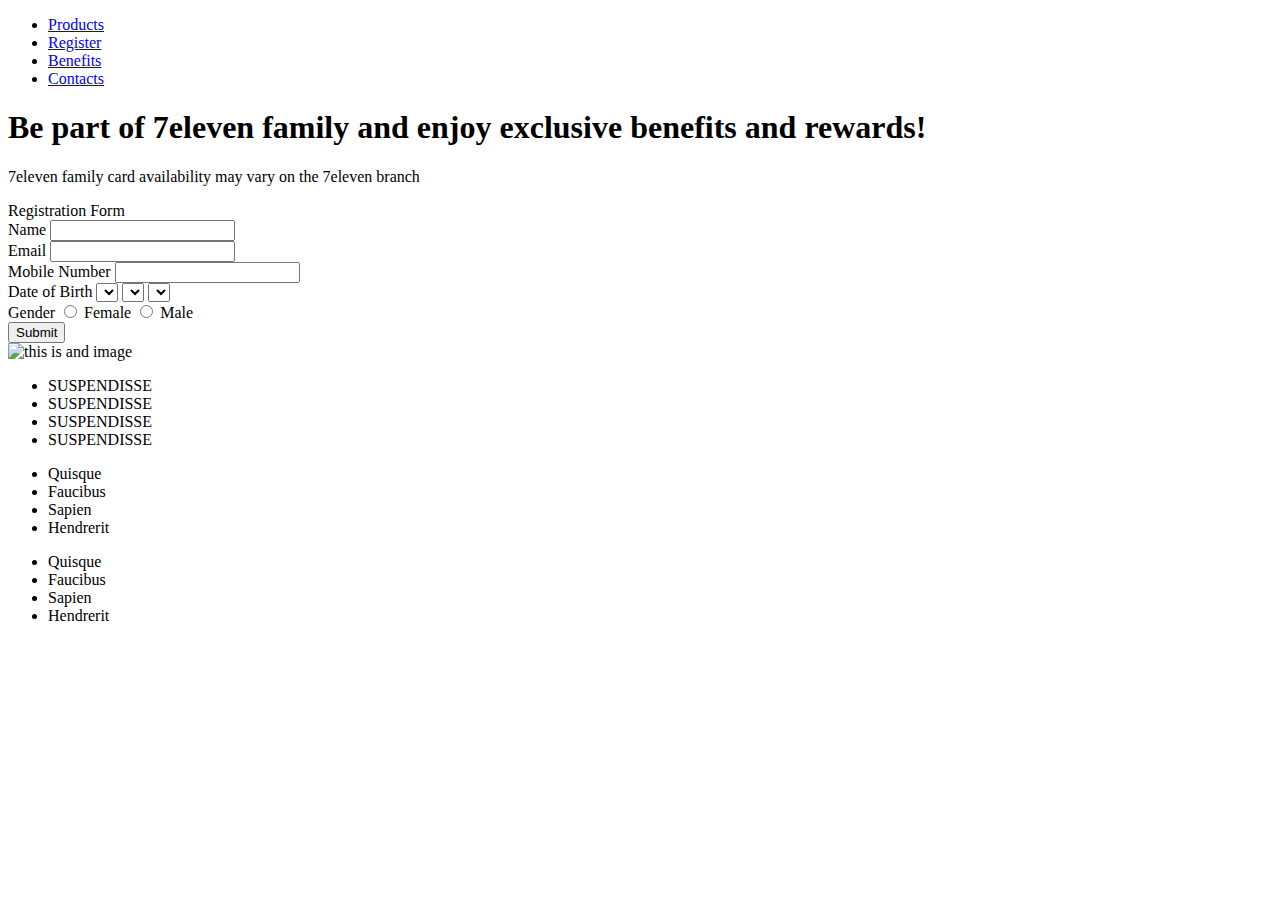
==== src/main/webapp/WEB-INF/views/main/index.html @ 38c3c6b1 "second commit" ====
<!DOCTYPE html>
<html lang="en">
<head>
    <meta charset="UTF-8">
    <title>Welcome to 7 eleven</title>
    <link href="stylesheets/style.css" media="screen, projection" rel="stylesheet" type="text/css" />
</head>
<body>
    <header id="header-image">
        <!--header-->

    </header>

    <nav>
        <ul>
            <li><a href="#">Products</a></li>
            <li><a href="#">Register</a></li>
            <li><a href="#">Benefits</a></li>
            <li><a href="#">Contacts</a></li>
        </ul>
    </nav>

    <section>
        <article>
            <h1>Be part of 7eleven family and enjoy exclusive benefits and rewards!</h1>
            <p>7eleven family card availability may vary on the 7eleven branch</p>
        </article>
        <div class="container">
            <label class="labels">Registration Form</label>
            <form>
                <div>
                    <label>Name</label>
                    <input class="form-input" type="text">
                </div>
                <div>
                    <label>Email</label>
                    <input class="form-input" type="text">
                </div>
                <div>
                    <label>Mobile Number</label>
                    <input class="form-input" type="text">
                </div>

                <div>
                    <label>Date of Birth</label>
                    <select class="form-date"></select>
                    <select class="form-date"></select>
                    <select class="form-date"></select>
                </div>

                <div>
                    <label>Gender</label>
                    <input type="radio" id="female">
                    <label for="female">Female</label>
                    <input type="radio" id="male">
                    <label for="male">Male</label>
                </div>


                <div>
                    <input type="button" class="form-button" value="Submit">
                </div>
                    <img src="img/cards.png" alt="this is and image">

            </form>
        </div>
    </section>

    <footer>
        <div>
            <article>
                <ul>
                    <li><label >SUSPENDISSE</label></li>
                    <li><label >SUSPENDISSE</label></li>
                    <li><label >SUSPENDISSE</label></li>
                    <li><label >SUSPENDISSE</label></li>
                </ul>
            </article>
            <article>
                <ul>
                    <li>Quisque</li>
                    <li>Faucibus</li>
                    <li>Sapien</li>
                    <li>Hendrerit</li>
                </ul>
            </article>
            <article>
                <ul>
                    <li>Quisque</li>
                    <li>Faucibus</li>
                    <li>Sapien</li>
                    <li>Hendrerit</li>
                </ul>
            </article>

        </div>
    </footer>
</body>
</html>
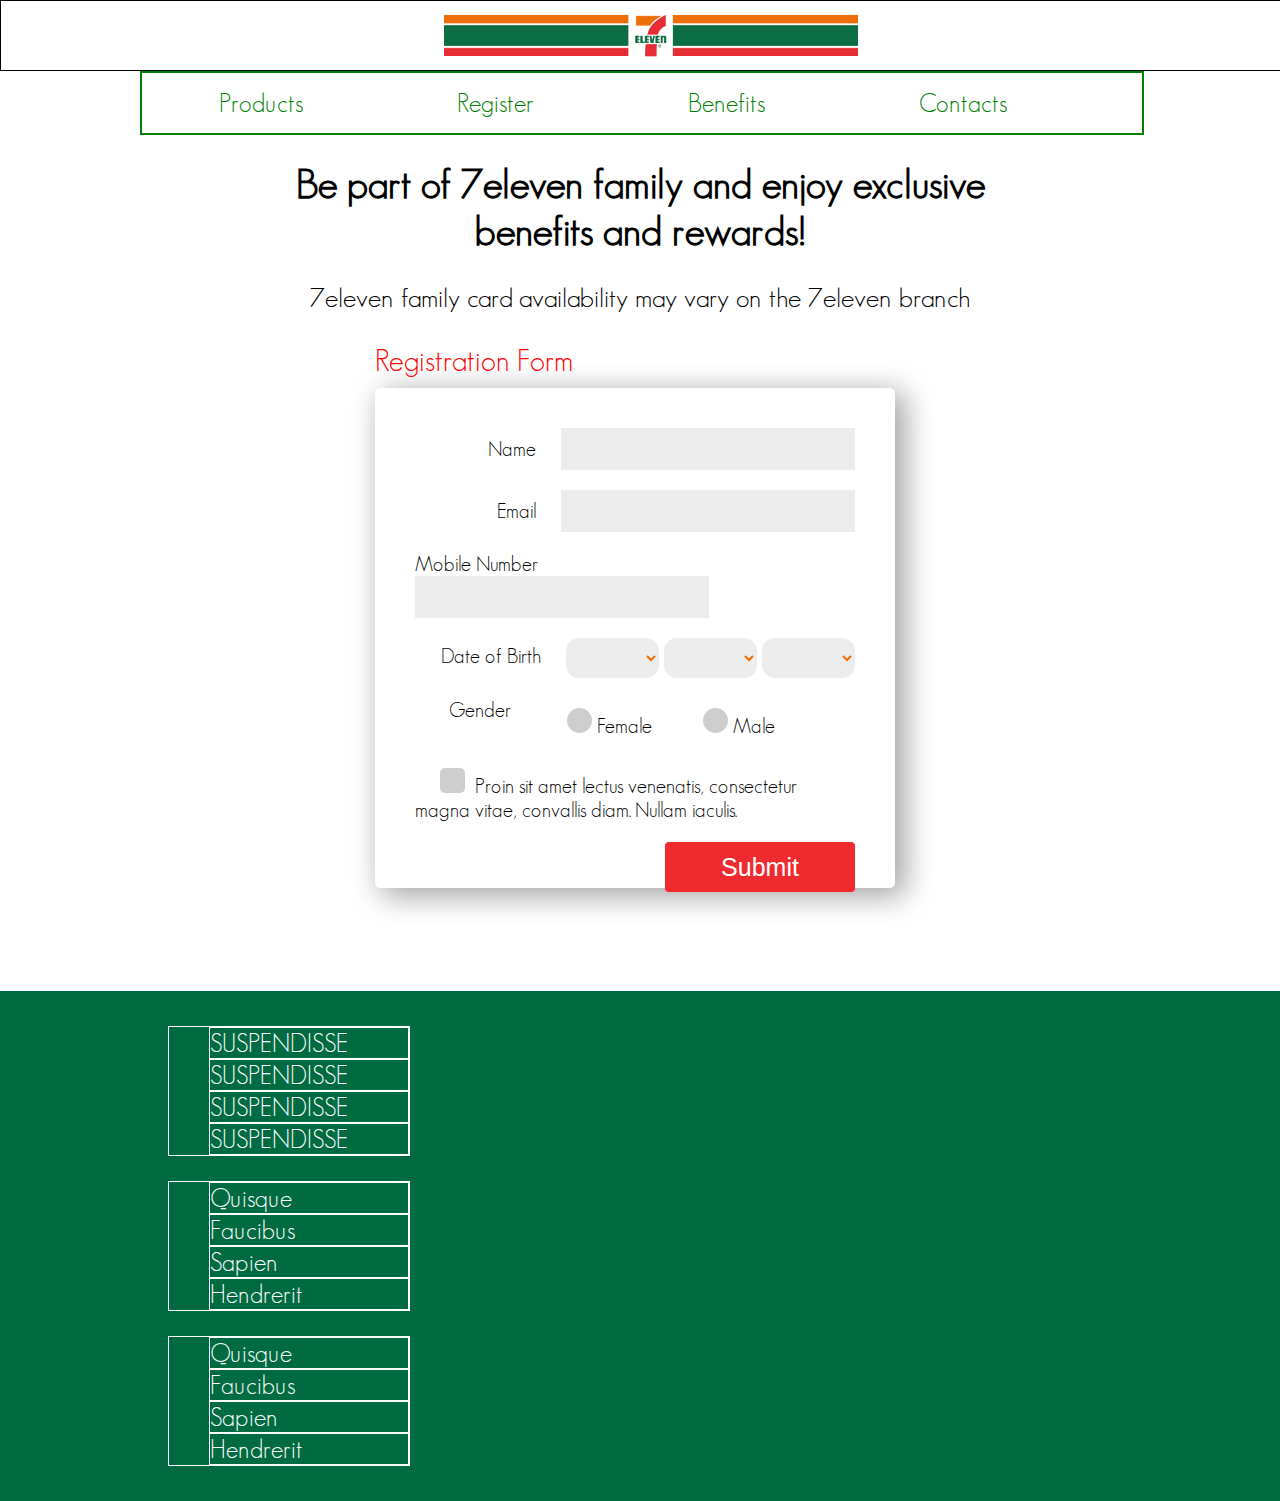
==== commit 761ff33c: "fourth commit" ====
--- a/src/main/webapp/WEB-INF/views/main/index.html
+++ b/src/main/webapp/WEB-INF/views/main/index.html
@@ -1,9 +1,11 @@
 <!DOCTYPE html>
-<html lang="en">
+<html lang="en"  xmlns:th="http://thymeleaf.org">
 <head>
     <meta charset="UTF-8">
     <title>Welcome to 7 eleven</title>
-    <link href="stylesheets/style.css" media="screen, projection" rel="stylesheet" type="text/css" />
+    <link rel="shortcut icon" href="../../../resources/img/logo.png">
+    <link href="../../../resources/stylesheets/style.css" media="screen, projection" rel="stylesheet" type="text/css" />
+    <link href="../../../resources/stylesheets/responsive.css" media="screen, projection" rel="stylesheet" type="text/css" />
 </head>
 <body>
     <header id="header-image">
@@ -11,30 +13,34 @@
 
     </header>
 
-    <nav>
+    <nav class="wrapper">
         <ul>
-            <li><a href="#">Products</a></li>
-            <li><a href="#">Register</a></li>
-            <li><a href="#">Benefits</a></li>
-            <li><a href="#">Contacts</a></li>
+            <li><a class="nav-link" href="#">Products</a></li>
+            <li><a class="nav-link active" href="#">Register</a></li>
+            <li><a class="nav-link" href="#">Benefits</a></li>
+            <li><a class="nav-link" href="#">Contacts</a></li>
         </ul>
     </nav>
 
     <section>
         <article>
             <h1>Be part of 7eleven family and enjoy exclusive benefits and rewards!</h1>
-            <p>7eleven family card availability may vary on the 7eleven branch</p>
+            <p class="text text-center">7eleven family card availability may vary on the 7eleven branch</p>
         </article>
         <div class="container">
             <label class="labels">Registration Form</label>
+            <span id="close">close</span>
+            <div id="message"></div>
+
             <form>
+                <input type="hidden" id="csrf-token" th:name="${_csrf.parameterName}" th:value="${_csrf.token}"/>
                 <div>
                     <label>Name</label>
-                    <input class="form-input" type="text">
+                    <input class="form-input" type="text" id="user_name">
                 </div>
                 <div>
                     <label>Email</label>
-                    <input class="form-input" type="text">
+                    <input class="form-input" type="text"  id="user_email">
                 </div>
                 <div>
                     <label>Mobile Number</label>
@@ -50,17 +56,26 @@
 
                 <div>
                     <label>Gender</label>
-                    <input type="radio" id="female">
-                    <label for="female">Female</label>
-                    <input type="radio" id="male">
-                    <label for="male">Male</label>
+                    <div id="radio">
+                        <input type="radio" name="gender" class="radio" id="female">
+                        <label class="radio-label" for="female">Female</label>
+                        <input type="radio" name="gender" class="radio" id="male">
+                        <label class="radio-label" for="male">Male</label>
+                    </div>
+                </div>
+
+                <div id="checkbox">
+                    <input type="checkbox" name="terms" class="checkbox" id="terms">
+                    <label class="check-label" for="terms">
+                        Proin sit amet lectus venenatis, consectetur magna vitae, convallis diam. Nullam iaculis.
+                    </label>
                 </div>
 
 
                 <div>
-                    <input type="button" class="form-button" value="Submit">
+                    <input type="button" id="submitBtn" class="form-button" value="Submit">
                 </div>
-                    <img src="img/cards.png" alt="this is and image">
+                    <!--<img src="../../../resources/img/cards.png" alt="this is and image">-->
 
             </form>
         </div>
@@ -95,5 +110,72 @@
 
         </div>
     </footer>
+
+    <script type="text/javascript" src="../../../resources/js/jquery-3.1.1.min.js"></script>
+    <script type="text/javascript" src="../../../resources/js/jquery.validate.js"></script>
+
+    <script>
+
+        $("#close").hide();
+        $(document).ready(function () {
+            $("#submitBtn").click(function(){
+
+                var name  = $("#user_name").val();
+                var email = $("#user_email").val();
+                var csrf = $("#csrf-token").val();
+
+                $.ajax({
+                    type: "post",
+                    url: "/post",
+                    data: ({
+                        "_csrf" : csrf ,
+                        "name": name,
+                        "email": email
+                    }),
+                    error: function(data){
+                        //alert("error");
+                        console.log(data);
+                    },
+                    success: function(data){
+                        console.log(data);
+                        if(data.hasErrors == true) {
+                            $("#message").show();
+                            //close message
+                            $("#close").show().click(function () {
+                                $("#message").hide();
+                                $(this).hide();
+                            });
+
+                            //display message
+                            var selector = $("#message");
+
+                            selector.addClass("message").css("background-color", "#FF3835").empty();
+
+                            for(var i = 0; i < data.errors.length; i++) {
+                                selector.append("<p class='msg'>" +  data.errors[i].defaultMessage + " </p>");
+                            }
+
+                        }else{
+                            $("#message").show();
+                            //close message
+                            $("#close").show().click(function () {
+                                $("#message").hide();
+                                $(this).hide();
+                            });
+
+                            //display message
+                            $("#message").addClass("message")
+                                    .css("background-color", "#69db5c").empty()
+                                    .append("<p>" + data.fullname + " has succesfully registered</p>");
+
+                        }
+
+                    }
+                });
+
+            });
+        });
+
+    </script>
 </body>
 </html>--- a/src/main/webapp/resources/stylesheets/style.css
+++ b/src/main/webapp/resources/stylesheets/style.css
@@ -0,0 +1,258 @@
+@font-face {
+  font-family: "GeosansLight Medium";
+  src: url(../../resources/fonts/GeosansLight.ttf);
+}
+/* line 11, ../sass/style.scss */
+body {
+  font-family: "GeosansLight Medium";
+  margin: 0;
+}
+
+/* line 16, ../sass/style.scss */
+header {
+  padding: 10px;
+  height: 49px;
+  border: 1px solid;
+  background: url("../img/NXTLVL_WEBDEB_711_Banner.png") top no-repeat;
+  background-size: contain;
+  width: 100%;
+}
+
+/* line 24, ../sass/style.scss */
+nav {
+  height: 60px;
+  position: relative;
+  margin: auto;
+  width: 1000px;
+}
+/* line 31, ../sass/style.scss */
+nav ul {
+  list-style: none;
+  border: 2px solid green;
+  position: absolute;
+  margin: auto;
+  top: 0px;
+  padding: 0px;
+  font-size: 25px;
+  width: 1000px;
+}
+/* line 41, ../sass/style.scss */
+nav ul li {
+  float: left;
+}
+/* line 43, ../sass/style.scss */
+nav ul li a {
+  display: block;
+  text-decoration: none;
+  text-align: center;
+  padding: 15px 77px;
+  color: green;
+}
+/* line 51, ../sass/style.scss */
+nav ul li a:hover {
+  color: white;
+}
+
+/* line 57, ../sass/style.scss */
+section {
+  padding: 10px;
+  height: 800px;
+  clear: both;
+  margin: 20px auto auto;
+}
+/* line 64, ../sass/style.scss */
+section article {
+  margin: auto auto 30px;
+}
+/* line 68, ../sass/style.scss */
+section h1 {
+  font-size: 40px;
+}
+/* line 72, ../sass/style.scss */
+section .text {
+  font-size: 27px;
+}
+/* line 76, ../sass/style.scss */
+section .text-center {
+  text-align: center;
+}
+/* line 80, ../sass/style.scss */
+section .message {
+  border-radius: 20px;
+  padding: 5px;
+  color: white;
+}
+/* line 85, ../sass/style.scss */
+section .message .msg-txt {
+  font-size: 23px;
+}
+
+/* line 91, ../sass/style.scss */
+footer {
+  padding: 10px;
+  height: 100%;
+  background-color: #006b41;
+  color: white;
+  margin: 20px auto auto;
+  font-size: 25px;
+  clear: both;
+}
+/* line 99, ../sass/style.scss */
+footer div {
+  margin: auto;
+  width: 75%;
+}
+/* line 104, ../sass/style.scss */
+footer ul {
+  list-style: none;
+  border: 1px solid;
+  width: 200px;
+}
+/* line 109, ../sass/style.scss */
+footer ul li {
+  border: 1px solid;
+}
+
+/* line 114, ../sass/style.scss */
+.container {
+  margin: auto;
+  width: 530px;
+  height: 400px;
+}
+
+/* line 120, ../sass/style.scss */
+.labels {
+  font-size: 30px;
+  color: red;
+}
+
+/* line 125, ../sass/style.scss */
+.form-input {
+  background-color: #ededed;
+  border: none;
+  height: 40px;
+  font-size: 20px;
+  width: 290px;
+}
+
+/* line 133, ../sass/style.scss */
+.form-date {
+  border: none;
+  -webkit-border-radius: 13px;
+  -moz-border-radius: 13px;
+  border-radius: 13px;
+  height: 40px;
+  width: 93px;
+  background-color: #ededed;
+  color: #ef6c00;
+}
+
+/* line 144, ../sass/style.scss */
+.form-button {
+  border: none;
+  height: 50px;
+  width: 190px;
+  border-radius: 4px;
+  background-color: #ef2b2f;
+  color: white;
+  font-size: 25px;
+}
+
+/* line 154, ../sass/style.scss */
+form {
+  padding: 30px;
+  margin-top: 10px;
+  position: relative;
+  height: 440px;
+  width: 460px;
+  box-shadow: 8px 6px 30px 2px #a2a2a2;
+  border-radius: 5px;
+  font-size: 20px;
+}
+/* line 164, ../sass/style.scss */
+form div {
+  margin: 10px;
+  float: right;
+}
+/* line 167, ../sass/style.scss */
+form div label {
+  margin-right: 20px;
+}
+/* line 172, ../sass/style.scss */
+form span {
+  font-size: 15px;
+}
+/* line 176, ../sass/style.scss */
+form img {
+  position: absolute;
+  bottom: -80px;
+  left: -170px;
+  height: 300px;
+}
+/* line 184, ../sass/style.scss */
+form #radio {
+  padding-right: 50px;
+}
+/* line 187, ../sass/style.scss */
+form .radio {
+  visibility: hidden;
+}
+/* line 190, ../sass/style.scss */
+form .radio:checked + .radio-label:before {
+  content: "\25CF";
+  text-shadow: 1px 1px 1px rgba(0, 0, 0, 0.2);
+  font-size: 30px;
+  color: orange;
+  text-align: center;
+  line-height: 20px;
+}
+/* line 201, ../sass/style.scss */
+form .radio-label {
+  display: inline;
+  cursor: pointer;
+}
+/* line 204, ../sass/style.scss */
+form .radio-label:before {
+  content: "";
+  display: inline-block;
+  width: 25px;
+  height: 25px;
+  border-radius: 15px;
+  background-color: #cecece;
+  margin-right: 5px;
+}
+/* line 215, ../sass/style.scss */
+form .checkbox {
+  visibility: hidden;
+}
+/* line 218, ../sass/style.scss */
+form .checkbox:checked + .check-label:before {
+  content: "\2022";
+  text-shadow: 1px 1px 1px rgba(0, 0, 0, 0.2);
+  font-size: 30px;
+  color: orange;
+  text-align: center;
+  line-height: 20px;
+}
+/* line 229, ../sass/style.scss */
+form .check-label {
+  display: inline;
+  cursor: pointer;
+}
+/* line 232, ../sass/style.scss */
+form .check-label:before {
+  content: "";
+  display: inline-block;
+  width: 25px;
+  height: 25px;
+  border-radius: 5px;
+  background-color: #cecece;
+  margin-right: 5px;
+}
+
+/* line 245, ../sass/style.scss */
+h1, h2, h3, h4 {
+  margin: auto auto 5px;
+  text-align: center;
+  width: 60%;
+}
--- a/src/main/webapp/resources/stylesheets/responsive.css
+++ b/src/main/webapp/resources/stylesheets/responsive.css
@@ -0,0 +1,34 @@
+@media only screen and (-webkit-min-device-pixel-ratio: 1.5), only screen and (-o-min-device-pixel-ratio: 3 / 2), only screen and (min-device-pixel-ratio: 1.5) {
+  /* line 12, ../sass/responsive.scss */
+  section article {
+    margin: 0;
+  }
+  /* line 14, ../sass/responsive.scss */
+  section article h1 {
+    text-align: left;
+  }
+  /* line 19, ../sass/responsive.scss */
+  section article .text {
+    text-align: left;
+  }
+
+  /* line 28, ../sass/responsive.scss */
+  footer article ul {
+    display: none;
+  }
+
+  /* line 34, ../sass/responsive.scss */
+  form {
+    box-shadow: none;
+    width: 100%;
+    padding: 0;
+  }
+  /* line 39, ../sass/responsive.scss */
+  form .form-input {
+    width: 100%;
+  }
+  /* line 43, ../sass/responsive.scss */
+  form div {
+    float: left;
+  }
+}
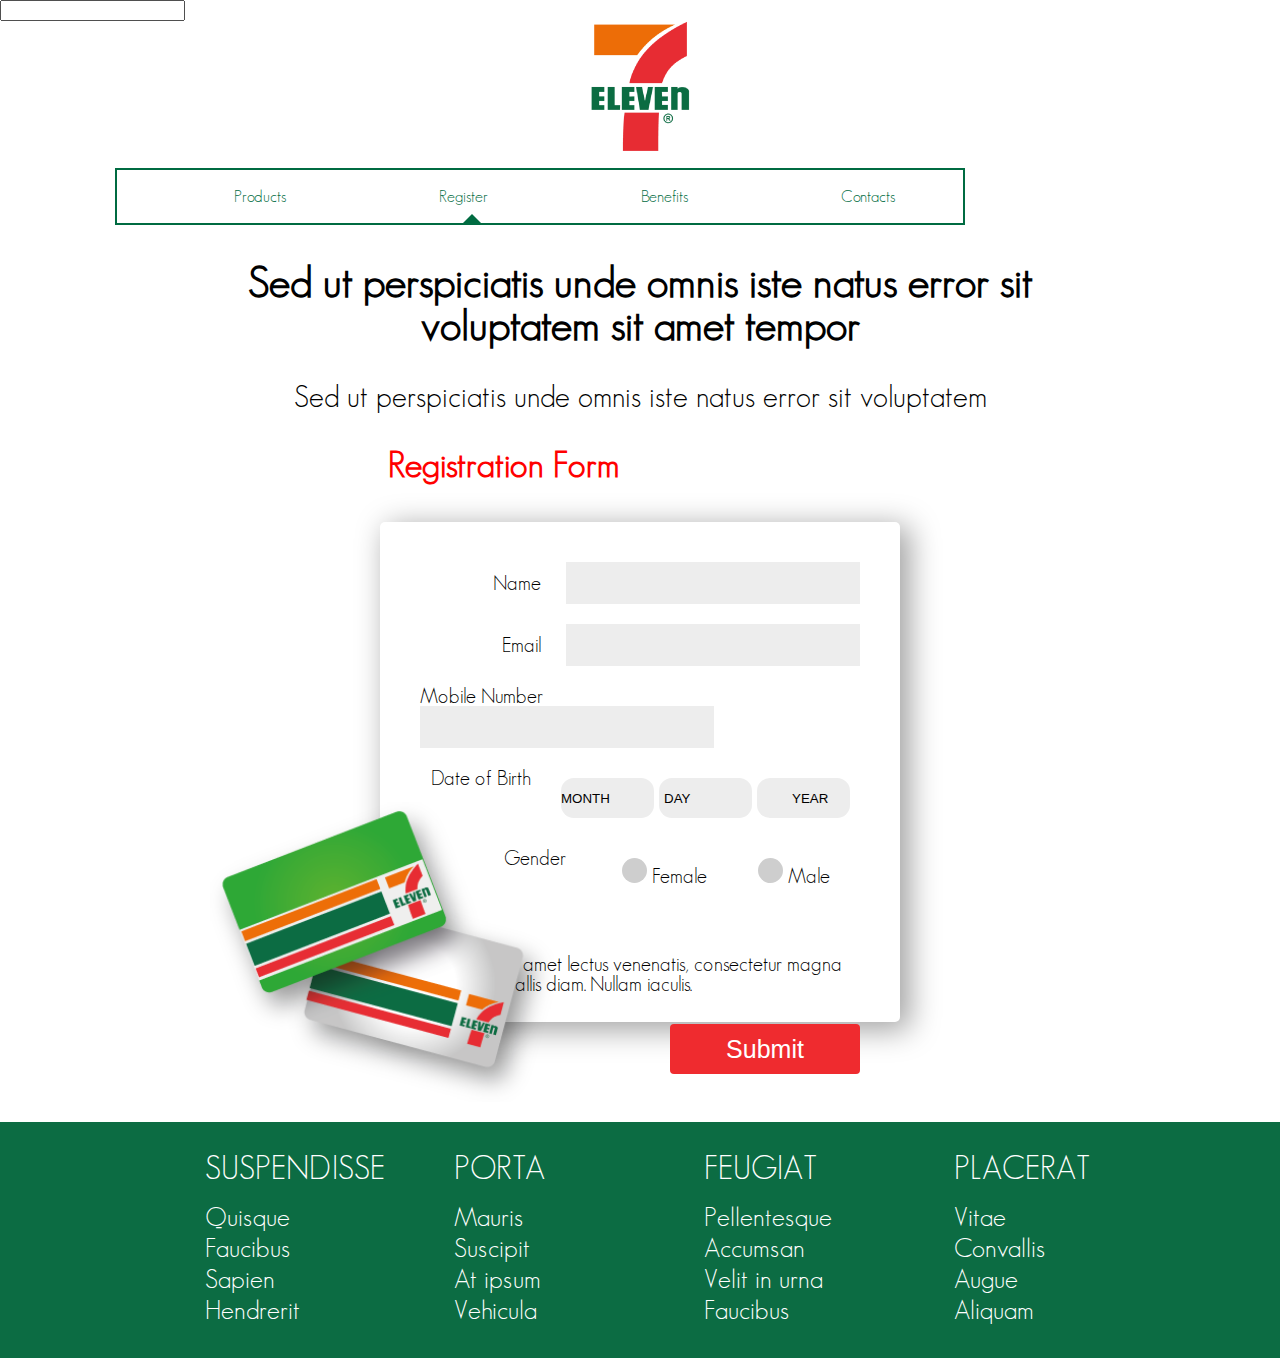
==== commit 5a8c3a8e: "responive" ====
--- a/src/main/webapp/WEB-INF/views/main/index.html
+++ b/src/main/webapp/WEB-INF/views/main/index.html
@@ -3,17 +3,21 @@
 <head>
     <meta charset="UTF-8">
     <title>Welcome to 7 eleven</title>
-    <link rel="shortcut icon" href="../../../resources/img/logo.png">
+    <link rel="shortcut icon" href="../../../resources/img/logo%20(2).png">
     <link href="../../../resources/stylesheets/style.css" media="screen, projection" rel="stylesheet" type="text/css" />
-    <link href="../../../resources/stylesheets/responsive.css" media="screen, projection" rel="stylesheet" type="text/css" />
 </head>
 <body>
-    <header id="header-image">
-        <!--header-->
-
-    </header>
-
-    <nav class="wrapper">
+
+<div id="default">
+    <i class="bars" aria-hidden="true"></i>
+    <input type="text" id="search">
+</div>
+<header>
+    <img src="../../../resources/img/logo.png"/>
+</header>
+
+<div class="container">
+    <nav class="wrapper" id="hidden">
         <ul>
             <li><a class="nav-link" href="#">Products</a></li>
             <li><a class="nav-link active" href="#">Register</a></li>
@@ -23,91 +27,163 @@
     </nav>
 
     <section>
-        <article>
-            <h1>Be part of 7eleven family and enjoy exclusive benefits and rewards!</h1>
-            <p class="text text-center">7eleven family card availability may vary on the 7eleven branch</p>
-        </article>
-        <div class="container">
-            <label class="labels">Registration Form</label>
-            <span id="close">close</span>
-            <div id="message"></div>
-
-            <form>
-                <input type="hidden" id="csrf-token" th:name="${_csrf.parameterName}" th:value="${_csrf.token}"/>
-                <div>
-                    <label>Name</label>
-                    <input class="form-input" type="text" id="user_name">
+        <h1>Sed ut perspiciatis unde omnis iste natus error sit voluptatem sit amet tempor</h1>
+        <h5>Sed ut perspiciatis unde omnis iste natus error sit voluptatem</h5>
+    </section>
+    <!--Form-->
+    <div class="labels">
+        <span>Registration Form</span>
+    </div>
+    <div class="error-window">
+        <span id="close">close</span>
+        <div id="message"></div>
+    </div>
+
+    <form>
+            <input type="hidden" id="csrf-token" th:name="${_csrf.parameterName}" th:value="${_csrf.token}"/>
+            <div>
+                <label>Name</label>
+                <input class="form-input" type="text" id="user_name">
+            </div>
+            <div>
+                <label>Email</label>
+                <input class="form-input" type="text"  id="user_email">
+            </div>
+            <div>
+                <label>Mobile Number</label>
+                <input class="form-input" type="text">
+            </div>
+
+            <div>
+                <label>Date of Birth</label>
+                <div class="col-12">
+                    <select class="form-date">
+                        <option value="">MONTH</option>
+                        <option value="January">January</option>
+                        <option value="February">February</option>
+                        <option value="March">March</option>
+                        <option value="April">April</option>
+                        <option value="May">May</option>
+                        <option value="June">June</option>
+                        <option value="July">July</option>
+                        <option value="August">August</option>
+                        <option value="September">September</option>
+                        <option value="October">October</option>
+                        <option value="November">November</option>
+                        <option value="December">December</option>
+                    </select>
+                    <select class="form-date">
+                        <option value="">DAY</option>
+                        <option value="1">1</option>
+                        <option value="2">2</option>
+                        <option value="3">3</option>
+                        <option value="4">4</option>
+                        <option value="5">5</option>
+                        <option value="6">6</option>
+                        <option value="7">7</option>
+                        <option value="8">8</option>
+                        <option value="9">9</option>
+                        <option value="10">10</option>
+                        <option value="11">11</option>
+                        <option value="12">12</option>
+                        <option value="13">13</option>
+                        <option value="14">14</option>
+                        <option value="15">15</option>
+                        <option value="16">16</option>
+                        <option value="17">17</option>
+                        <option value="18">18</option>
+                        <option value="19">19</option>
+                        <option value="20">20</option>
+                        <option value="21">21</option>
+                        <option value="22">22</option>
+                        <option value="23">23</option>
+                        <option value="24">24</option>
+                        <option value="25">25</option>
+                        <option value="26">26</option>
+                        <option value="27">27</option>
+                        <option value="28">28</option>
+                        <option value="29">29</option>
+                        <option value="30">30</option>
+                        <option value="31">31</option>
+                    </select>
+                    <select class="form-date">
+                        <option value="">YEAR</option>
+                        <option value="1980">1980</option>
+                        <option value="1981">1981</option>
+                        <option value="1982">1982</option>
+                        <option value="1983">1983</option>
+                        <option value="1984">1984</option>
+                        <option value="1985">1985</option>
+                        <option value="1986">1986</option>
+                        <option value="1987">1987</option>
+                        <option value="1988">1988</option>
+                        <option value="1989">1989</option>
+                        <option value="1990">1990</option>
+                        <option value="1991">1991</option>
+                        <option value="1992">1992</option>
+                        <option value="1993">1993</option>
+                        <option value="1994">1994</option>
+                        <option value="1995">1995</option>
+                        <option value="1996">1996</option>
+                        <option value="1997">1997</option>
+                        <option value="1998">1998</option>
+                        <option value="1999">1999</option>
+                        <option value="2000">2000</option>
+                    </select>
                 </div>
-                <div>
-                    <label>Email</label>
-                    <input class="form-input" type="text"  id="user_email">
+            </div>
+
+            <div>
+                <label>Gender</label>
+                <div class="col-12">
+                    <input type="radio" class="radio" id="female" name="gender">
+                    <label for="female" class="radio-label">Female</label>
+                    <input type="radio" class="radio" id="male" name="gender">
+                    <label for="male" class="radio-label">Male</label>
                 </div>
-                <div>
-                    <label>Mobile Number</label>
-                    <input class="form-input" type="text">
-                </div>
-
-                <div>
-                    <label>Date of Birth</label>
-                    <select class="form-date"></select>
-                    <select class="form-date"></select>
-                    <select class="form-date"></select>
-                </div>
-
-                <div>
-                    <label>Gender</label>
-                    <div id="radio">
-                        <input type="radio" name="gender" class="radio" id="female">
-                        <label class="radio-label" for="female">Female</label>
-                        <input type="radio" name="gender" class="radio" id="male">
-                        <label class="radio-label" for="male">Male</label>
-                    </div>
-                </div>
-
-                <div id="checkbox">
-                    <input type="checkbox" name="terms" class="checkbox" id="terms">
-                    <label class="check-label" for="terms">
-                        Proin sit amet lectus venenatis, consectetur magna vitae, convallis diam. Nullam iaculis.
+            </div>
+
+            <div>
+                <input type="checkbox" class="checkbox" id="check">
+                <div class="col-12">
+                    <label for="check" class="check-label">Proin sit amet lectus venenatis, consectetur magna vitae, convallis diam. Nullam iaculis.
                     </label>
                 </div>
-
-
-                <div>
-                    <input type="button" id="submitBtn" class="form-button" value="Submit">
-                </div>
-                    <!--<img src="../../../resources/img/cards.png" alt="this is and image">-->
-
-            </form>
-        </div>
-    </section>
+            </div>
+
+            <div>
+                <input type="button" id="submitBtn" class="form-button" value="Submit">
+            </div>
+            <img src="../../../resources/img/cards.png" alt="this is and image">
+
+    </form>
+</div>
+
 
     <footer>
-        <div>
-            <article>
-                <ul>
-                    <li><label >SUSPENDISSE</label></li>
-                    <li><label >SUSPENDISSE</label></li>
-                    <li><label >SUSPENDISSE</label></li>
-                    <li><label >SUSPENDISSE</label></li>
-                </ul>
-            </article>
-            <article>
-                <ul>
-                    <li>Quisque</li>
-                    <li>Faucibus</li>
-                    <li>Sapien</li>
-                    <li>Hendrerit</li>
-                </ul>
-            </article>
-            <article>
-                <ul>
-                    <li>Quisque</li>
-                    <li>Faucibus</li>
-                    <li>Sapien</li>
-                    <li>Hendrerit</li>
-                </ul>
-            </article>
-
+        <div><!-- class="footerMenu"-->
+            <ul>
+                <li><a href="#">Suspendisse</a></li>
+                <li><a href="#">Quisque</a></li>
+                <li><a href="#">Faucibus</a></li>
+                <li><a href="#">Sapien</a></li>
+                <li><a href="#">Hendrerit</a></li>
+                <li><a href="#">Porta</a></li>
+                <li><a href="#">Mauris</a></li>
+                <li><a href="#">Suscipit</a></li>
+                <li><a href="#">At ipsum</a></li>
+                <li><a href="#">Vehicula</a></li>
+                <li><a href="#">Feugiat</a></li>
+                <li><a href="#">Pellentesque</a></li>
+                <li><a href="#">Accumsan</a></li>
+                <li><a href="#">Velit in urna</a></li>
+                <li><a href="#">Faucibus</a></li>
+                <li><a href="#">Placerat</a></li>
+                <li><a href="#">Vitae</a></li>
+                <li><a href="#">Convallis</a></li>
+                <li><a href="#">Augue</a></li>
+                <li><a href="#">Aliquam</a></li>
+            </ul>
         </div>
     </footer>
 
--- a/src/main/webapp/resources/stylesheets/style.css
+++ b/src/main/webapp/resources/stylesheets/style.css
@@ -1,132 +1,190 @@
+/* line 5, ../../../../../../../../../Ruby23-x64/lib/ruby/gems/2.3.0/gems/compass-core-1.0.3/stylesheets/compass/reset/_utilities.scss */
+html, body, div, span, applet, object, iframe,
+h1, h2, h3, h4, h5, h6, p, blockquote, pre,
+a, abbr, acronym, address, big, cite, code,
+del, dfn, em, img, ins, kbd, q, s, samp,
+small, strike, strong, sub, sup, tt, var,
+b, u, i, center,
+dl, dt, dd, ol, ul, li,
+fieldset, form, label, legend,
+table, caption, tbody, tfoot, thead, tr, th, td,
+article, aside, canvas, details, embed,
+figure, figcaption, footer, header, hgroup,
+menu, nav, output, ruby, section, summary,
+time, mark, audio, video {
+  margin: 0;
+  padding: 0;
+  border: 0;
+  font: inherit;
+  font-size: 100%;
+  vertical-align: baseline;
+}
+
+/* line 22, ../../../../../../../../../Ruby23-x64/lib/ruby/gems/2.3.0/gems/compass-core-1.0.3/stylesheets/compass/reset/_utilities.scss */
+html {
+  line-height: 1;
+}
+
+/* line 24, ../../../../../../../../../Ruby23-x64/lib/ruby/gems/2.3.0/gems/compass-core-1.0.3/stylesheets/compass/reset/_utilities.scss */
+ol, ul {
+  list-style: none;
+}
+
+/* line 26, ../../../../../../../../../Ruby23-x64/lib/ruby/gems/2.3.0/gems/compass-core-1.0.3/stylesheets/compass/reset/_utilities.scss */
+table {
+  border-collapse: collapse;
+  border-spacing: 0;
+}
+
+/* line 28, ../../../../../../../../../Ruby23-x64/lib/ruby/gems/2.3.0/gems/compass-core-1.0.3/stylesheets/compass/reset/_utilities.scss */
+caption, th, td {
+  text-align: left;
+  font-weight: normal;
+  vertical-align: middle;
+}
+
+/* line 30, ../../../../../../../../../Ruby23-x64/lib/ruby/gems/2.3.0/gems/compass-core-1.0.3/stylesheets/compass/reset/_utilities.scss */
+q, blockquote {
+  quotes: none;
+}
+/* line 103, ../../../../../../../../../Ruby23-x64/lib/ruby/gems/2.3.0/gems/compass-core-1.0.3/stylesheets/compass/reset/_utilities.scss */
+q:before, q:after, blockquote:before, blockquote:after {
+  content: "";
+  content: none;
+}
+
+/* line 32, ../../../../../../../../../Ruby23-x64/lib/ruby/gems/2.3.0/gems/compass-core-1.0.3/stylesheets/compass/reset/_utilities.scss */
+a img {
+  border: none;
+}
+
+/* line 116, ../../../../../../../../../Ruby23-x64/lib/ruby/gems/2.3.0/gems/compass-core-1.0.3/stylesheets/compass/reset/_utilities.scss */
+article, aside, details, figcaption, figure, footer, header, hgroup, main, menu, nav, section, summary {
+  display: block;
+}
+
 @font-face {
   font-family: "GeosansLight Medium";
   src: url(../../resources/fonts/GeosansLight.ttf);
 }
-/* line 11, ../sass/style.scss */
+/* line 8, ../sass/style.scss */
 body {
+  margin: 0;
+  border: 0;
+  padding: 0;
   font-family: "GeosansLight Medium";
-  margin: 0;
-}
-
-/* line 16, ../sass/style.scss */
+}
+
+/* line 14, ../sass/style.scss */
 header {
-  padding: 10px;
-  height: 49px;
-  border: 1px solid;
-  background: url("../img/NXTLVL_WEBDEB_711_Banner.png") top no-repeat;
-  background-size: contain;
-  width: 100%;
-}
-
-/* line 24, ../sass/style.scss */
+  background: url("../img/banner_bg.png") repeat;
+  height: 128px;
+}
+/* line 17, ../sass/style.scss */
+header img {
+  display: block;
+  margin: 0 auto;
+  border: solid #ffffff;
+  border-width: 0 22px 0 22px;
+}
+
+/* line 25, ../sass/style.scss */
+.container {
+  margin: 0 auto;
+  width: 82%;
+  padding: 30px 0 100px 0;
+}
+
+/* line 32, ../sass/style.scss */
 nav {
-  height: 60px;
+  margin: 10px 0 26px 0;
+}
+/* line 34, ../sass/style.scss */
+nav ul {
+  display: inline;
+  padding: 18px;
+  border: solid 2px #006B41;
+}
+/* line 38, ../sass/style.scss */
+nav ul li {
+  display: inline;
+  padding: 0 50px 0 99px;
+  list-style: none;
+}
+/* line 42, ../sass/style.scss */
+nav ul li a {
+  color: #006B41;
   position: relative;
-  margin: auto;
-  width: 1000px;
-}
-/* line 31, ../sass/style.scss */
-nav ul {
-  list-style: none;
-  border: 2px solid green;
+  padding: 29px 0 29px 0;
+  text-decoration: none;
+}
+/* line 48, ../sass/style.scss */
+nav ul li a:hover {
+  opacity: 0.6;
+}
+
+/* line 55, ../sass/style.scss */
+.navMenu {
+  float: left;
+  width: 24.82%;
+  text-align: center;
+  position: relative;
+}
+
+/* line 64, ../sass/style.scss */
+a.nav-link.active:after, .nav-link:hover:after {
+  content: "";
+  border: 10px solid transparent;
+  border-bottom-color: #006b41;
   position: absolute;
-  margin: auto;
-  top: 0px;
-  padding: 0px;
-  font-size: 25px;
-  width: 1000px;
-}
-/* line 41, ../sass/style.scss */
-nav ul li {
-  float: left;
-}
-/* line 43, ../sass/style.scss */
-nav ul li a {
-  display: block;
-  text-decoration: none;
-  text-align: center;
-  padding: 15px 77px;
-  color: green;
-}
-/* line 51, ../sass/style.scss */
-nav ul li a:hover {
-  color: white;
-}
-
-/* line 57, ../sass/style.scss */
-section {
-  padding: 10px;
-  height: 800px;
-  clear: both;
-  margin: 20px auto auto;
-}
-/* line 64, ../sass/style.scss */
-section article {
-  margin: auto auto 30px;
-}
-/* line 68, ../sass/style.scss */
-section h1 {
-  font-size: 40px;
-}
+  left: 46.5%;
+  top: 45px;
+}
+
 /* line 72, ../sass/style.scss */
-section .text {
-  font-size: 27px;
-}
-/* line 76, ../sass/style.scss */
-section .text-center {
-  text-align: center;
-}
-/* line 80, ../sass/style.scss */
-section .message {
-  border-radius: 20px;
-  padding: 5px;
-  color: white;
-}
-/* line 85, ../sass/style.scss */
-section .message .msg-txt {
-  font-size: 23px;
-}
-
-/* line 91, ../sass/style.scss */
-footer {
-  padding: 10px;
-  height: 100%;
-  background-color: #006b41;
-  color: white;
-  margin: 20px auto auto;
-  font-size: 25px;
-  clear: both;
-}
-/* line 99, ../sass/style.scss */
-footer div {
-  margin: auto;
-  width: 75%;
-}
-/* line 104, ../sass/style.scss */
-footer ul {
-  list-style: none;
-  border: 1px solid;
-  width: 200px;
-}
-/* line 109, ../sass/style.scss */
-footer ul li {
-  border: 1px solid;
-}
-
-/* line 114, ../sass/style.scss */
-.container {
-  margin: auto;
-  width: 530px;
-  height: 400px;
-}
-
-/* line 120, ../sass/style.scss */
+.nav-link:hover:after {
+  transition: 10s;
+  opacity: 0.6;
+}
+
+/* line 78, ../sass/style.scss */
+h1 {
+  width: 82%;
+  margin: 0 auto;
+  font-size: 43px;
+  font-weight: bold;
+  text-align: center;
+  padding: 30px 0 20px 0;
+}
+
+/* line 87, ../sass/style.scss */
+p {
+  width: 82%;
+  margin: 0 auto;
+  font-size: 26px;
+  text-align: center;
+}
+
+/*form start*/
+/* line 95, ../sass/style.scss */
 .labels {
-  font-size: 30px;
+  width: 48%;
+  margin: 0 auto;
+  font-size: 35px;
+  font-weight: bold;
   color: red;
-}
-
-/* line 125, ../sass/style.scss */
+  padding: 20px 0 10px 0;
+}
+
+/* line 105, ../sass/style.scss */
+.error-window {
+  width: 48%;
+  margin: 0 auto;
+  font-size: 20px;
+  padding: 10px 0 20px 0;
+}
+
+/* line 112, ../sass/style.scss */
 .form-input {
   background-color: #ededed;
   border: none;
@@ -135,7 +193,7 @@
   width: 290px;
 }
 
-/* line 133, ../sass/style.scss */
+/* line 120, ../sass/style.scss */
 .form-date {
   border: none;
   -webkit-border-radius: 13px;
@@ -143,11 +201,27 @@
   border-radius: 13px;
   height: 40px;
   width: 93px;
-  background-color: #ededed;
-  color: #ef6c00;
-}
-
-/* line 144, ../sass/style.scss */
+  -webkit-appearance: none;
+  -moz-appearance: none;
+  background: #ededed url("../img/select.png") no-repeat;
+  background-position: 90% 50%;
+  background-size: 15px;
+}
+
+/* line 137, ../sass/style.scss */
+div select:nth-child(2) {
+  padding: 0 0 0 5px;
+}
+/* line 140, ../sass/style.scss */
+div select:nth-child(3) {
+  padding: 0 0 0 35px;
+}
+/* line 143, ../sass/style.scss */
+div select:nth-child(4) {
+  padding: 0 0 0 20px;
+}
+
+/* line 148, ../sass/style.scss */
 .form-button {
   border: none;
   height: 50px;
@@ -158,10 +232,10 @@
   font-size: 25px;
 }
 
-/* line 154, ../sass/style.scss */
+/* line 158, ../sass/style.scss */
 form {
+  margin: 0 auto;
   padding: 30px;
-  margin-top: 10px;
   position: relative;
   height: 440px;
   width: 460px;
@@ -169,35 +243,35 @@
   border-radius: 5px;
   font-size: 20px;
 }
-/* line 164, ../sass/style.scss */
+/* line 168, ../sass/style.scss */
 form div {
   margin: 10px;
   float: right;
 }
-/* line 167, ../sass/style.scss */
+/* line 171, ../sass/style.scss */
 form div label {
   margin-right: 20px;
 }
-/* line 172, ../sass/style.scss */
+/* line 176, ../sass/style.scss */
 form span {
   font-size: 15px;
 }
-/* line 176, ../sass/style.scss */
+/* line 180, ../sass/style.scss */
 form img {
   position: absolute;
   bottom: -80px;
   left: -170px;
   height: 300px;
 }
-/* line 184, ../sass/style.scss */
+/* line 188, ../sass/style.scss */
 form #radio {
   padding-right: 50px;
 }
-/* line 187, ../sass/style.scss */
+/* line 191, ../sass/style.scss */
 form .radio {
   visibility: hidden;
 }
-/* line 190, ../sass/style.scss */
+/* line 194, ../sass/style.scss */
 form .radio:checked + .radio-label:before {
   content: "\25CF";
   text-shadow: 1px 1px 1px rgba(0, 0, 0, 0.2);
@@ -206,12 +280,12 @@
   text-align: center;
   line-height: 20px;
 }
-/* line 201, ../sass/style.scss */
+/* line 205, ../sass/style.scss */
 form .radio-label {
   display: inline;
   cursor: pointer;
 }
-/* line 204, ../sass/style.scss */
+/* line 208, ../sass/style.scss */
 form .radio-label:before {
   content: "";
   display: inline-block;
@@ -221,11 +295,11 @@
   background-color: #cecece;
   margin-right: 5px;
 }
-/* line 215, ../sass/style.scss */
+/* line 219, ../sass/style.scss */
 form .checkbox {
   visibility: hidden;
 }
-/* line 218, ../sass/style.scss */
+/* line 222, ../sass/style.scss */
 form .checkbox:checked + .check-label:before {
   content: "\2022";
   text-shadow: 1px 1px 1px rgba(0, 0, 0, 0.2);
@@ -234,12 +308,12 @@
   text-align: center;
   line-height: 20px;
 }
-/* line 229, ../sass/style.scss */
+/* line 233, ../sass/style.scss */
 form .check-label {
   display: inline;
   cursor: pointer;
 }
-/* line 232, ../sass/style.scss */
+/* line 236, ../sass/style.scss */
 form .check-label:before {
   content: "";
   display: inline-block;
@@ -250,9 +324,160 @@
   margin-right: 5px;
 }
 
-/* line 245, ../sass/style.scss */
-h1, h2, h3, h4 {
-  margin: auto auto 5px;
-  text-align: center;
-  width: 60%;
-}
+/*form end*/
+/* line 249, ../sass/style.scss */
+footer {
+  background-color: #0C6C43;
+  height: auto;
+}
+/* line 252, ../sass/style.scss */
+footer div {
+  margin: 0 auto;
+  width: 68%;
+  padding: 30px 0 30px 0;
+  -webkit-column-count: 4;
+  /* Chrome, Safari, Opera */
+  -moz-column-count: 4;
+  /* Firefox */
+  column-count: 4;
+  column-gap: 8em;
+}
+/* line 261, ../sass/style.scss */
+footer div ul li {
+  list-style: none;
+  padding-bottom: 5px;
+}
+/* line 265, ../sass/style.scss */
+footer div ul li:nth-child(1),
+footer div ul li:nth-child(6),
+footer div ul li:nth-child(11),
+footer div ul li:nth-child(16) {
+  padding-bottom: 20px;
+}
+/* line 271, ../sass/style.scss */
+footer div ul li:nth-child(1) a,
+footer div ul li:nth-child(6) a,
+footer div ul li:nth-child(11) a,
+footer div ul li:nth-child(16) a {
+  text-transform: uppercase;
+  font-size: 32px;
+}
+/* line 278, ../sass/style.scss */
+footer div ul li:not(:nth-child(1)),
+footer div ul li:not(:nth-child(6)),
+footer div ul li:not(:nth-child(11)),
+footer div ul li:not(:nth-child(16)) {
+  font-size: 26px;
+}
+/* line 284, ../sass/style.scss */
+footer div ul a {
+  text-decoration: none;
+  color: #FFFFFF;
+}
+
+/* line 292, ../sass/style.scss */
+h5 {
+  font-size: 30px;
+  margin: 15px 0 15px 0;
+  text-align: center;
+}
+
+@media (max-width: 961px) {
+  /* tablet, landscape iPad, lo-res laptops ands desktops */
+  /* line 133, ../sass/responsive.scss */
+  .bars:before {
+    content: "\2261";
+    color: white;
+    font-size: 80px;
+  }
+
+  /* line 138, ../sass/responsive.scss */
+  #search {
+    position: absolute;
+    background-color: transparent;
+    border: 2px solid white;
+    border-radius: 5px;
+    padding: 8px;
+    top: 20px;
+    width: 40%;
+    right: 10px;
+  }
+
+  /* line 149, ../sass/responsive.scss */
+  #default {
+    position: relative;
+    display: block;
+    background-color: grey;
+    margin-bottom: 50px;
+    height: 80px;
+  }
+
+  /* line 156, ../sass/responsive.scss */
+  #hidden {
+    display: none;
+  }
+
+  /* line 160, ../sass/responsive.scss */
+  .labels {
+    margin: 0;
+  }
+
+  /* line 163, ../sass/responsive.scss */
+  .form-input {
+    width: 100%;
+  }
+
+  /* line 167, ../sass/responsive.scss */
+  .form-date {
+    width: 30%;
+  }
+
+  /* line 171, ../sass/responsive.scss */
+  h1 {
+    padding-left: 0;
+    margin-left: 0;
+    margin-right: 0;
+    margin: 0;
+    text-align: left;
+  }
+
+  /* line 179, ../sass/responsive.scss */
+  h5 {
+    text-align: left;
+  }
+
+  /* line 182, ../sass/responsive.scss */
+  a.nav-link.active:after, .nav-link:hover:after, .nav-link:hover:after {
+    display: none;
+  }
+
+  /* --------- section Tag --------- */
+  /* line 187, ../sass/responsive.scss */
+  section {
+    text-align: left;
+  }
+
+  /* line 191, ../sass/responsive.scss */
+  form {
+    width: 70%;
+    margin: 0;
+    padding: 0;
+    box-shadow: none;
+  }
+  /* line 196, ../sass/responsive.scss */
+  form div {
+    float: left;
+  }
+  /* line 199, ../sass/responsive.scss */
+  form img {
+    position: absolute;
+    bottom: -364px;
+    left: 204px;
+    height: 250px;
+  }
+
+  /* line 209, ../sass/responsive.scss */
+  .col-12 {
+    width: 100%;
+  }
+}
